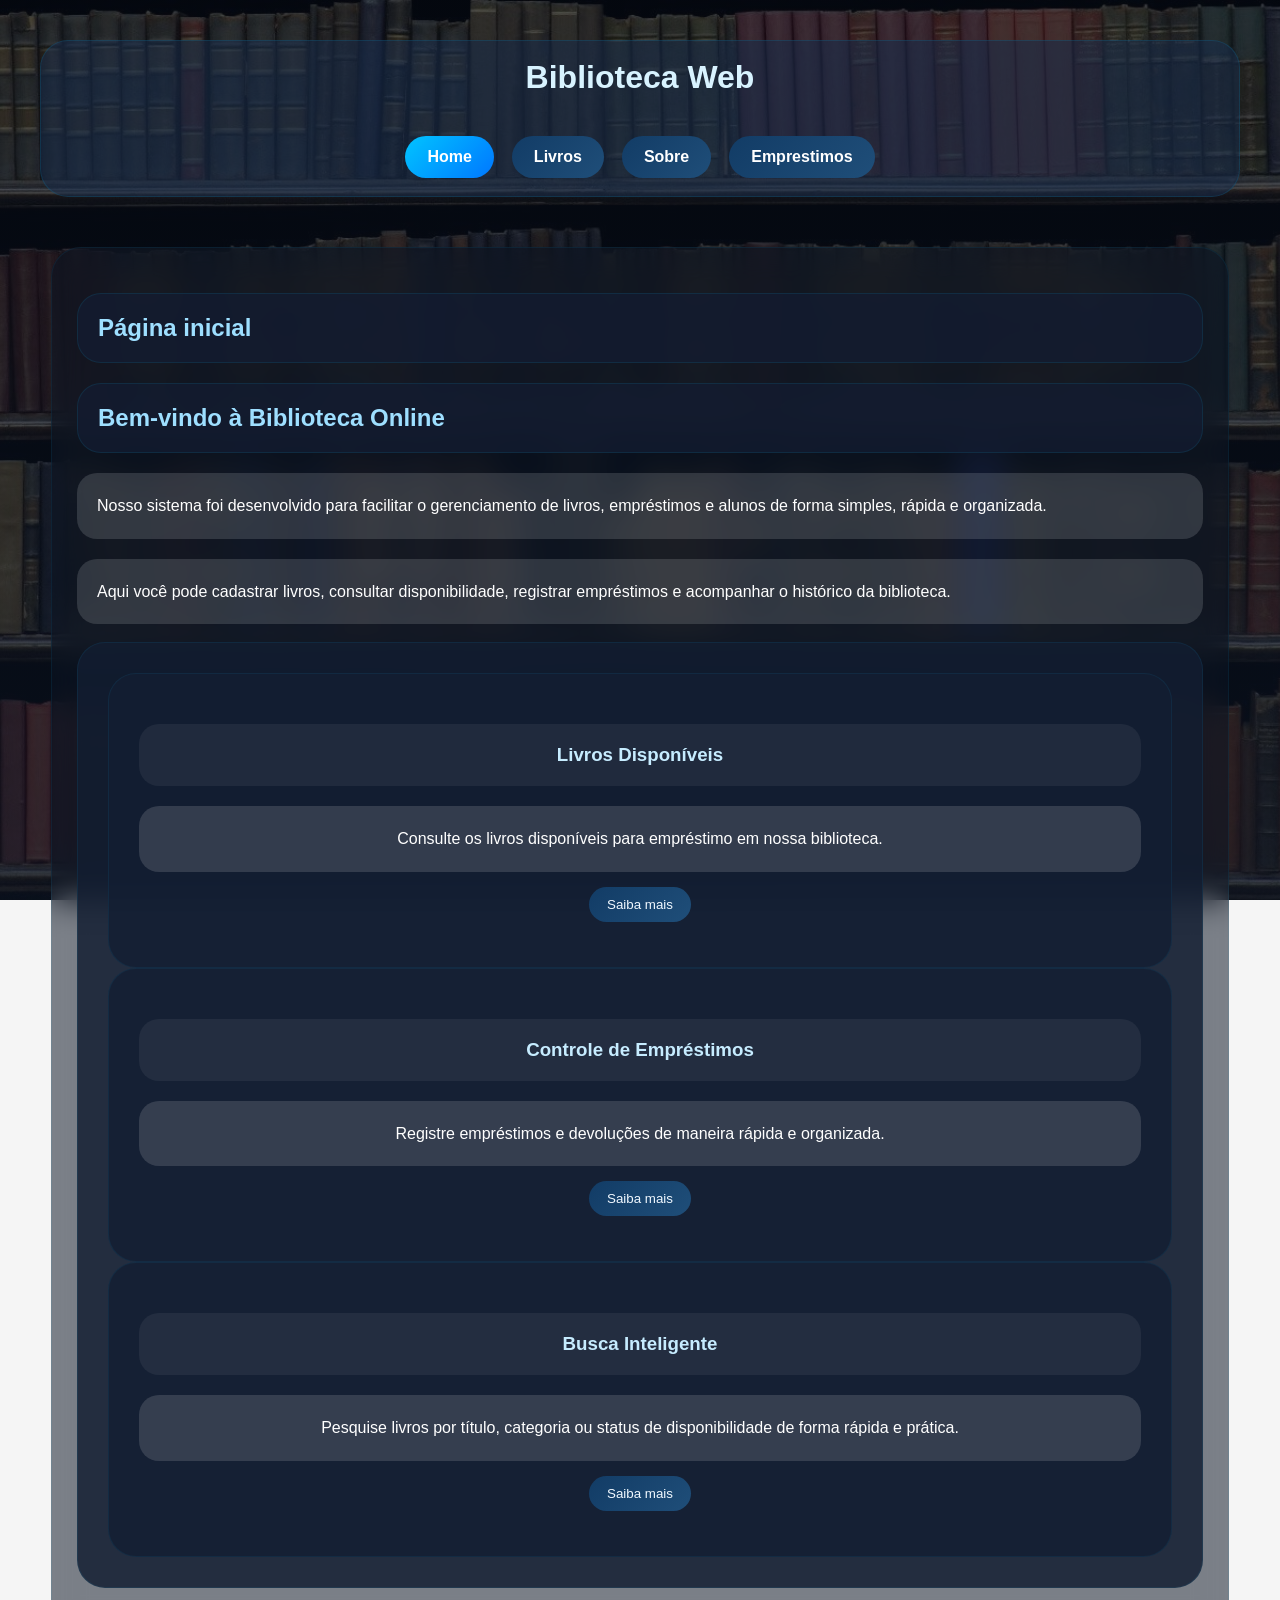
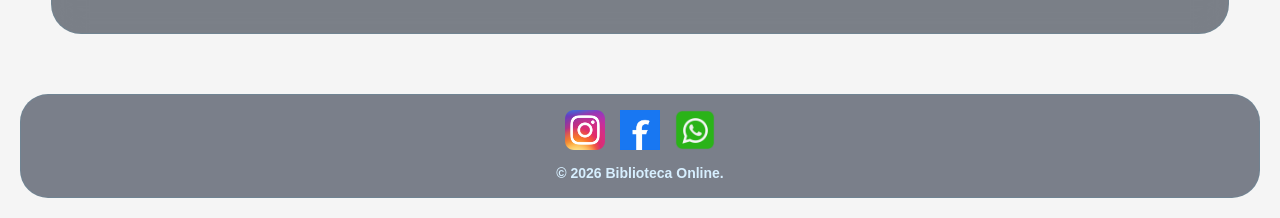
==== paginas/index.html @ 749e02fa "correção de muitos erros" ====
<!doctype html>
<html lang="pt-BR">
  <head>
    <meta charset="UTF-8" />
    <meta name="viewport" content="width=device-width, initial-scale=1.0" />
    <link rel="stylesheet" href="../css/style.css" />
    <link rel="stylesheet" href="/css/menu.css" />
    <title>biblioteca</title>
  </head>

  <body>
     <div id="menu-container"></div>
	<main class="container">
      <h2>Página inicial</h2>

      <section class="hero">
        <h2>Bem-vindo à Biblioteca Online</h2>
        <p>
          Nosso sistema foi desenvolvido para facilitar o gerenciamento de
          livros, empréstimos e alunos de forma simples, rápida e organizada.
        </p>
        <p>
          Aqui você pode cadastrar livros, consultar disponibilidade, registrar
          empréstimos e acompanhar o histórico da biblioteca.
        </p>
        <br></b>
        <section class="card">
          <div class="card">
            <h3>Livros Disponíveis</h3>

            <p>
              Consulte os livros disponíveis para empréstimo em nossa
              biblioteca.
            </p>
            <button onclick="window.location.href='../paginas/livros.html'">Saiba mais</button>
          </div>
          <div class="card">
            <h3>Controle de Empréstimos</h3>

            <p>
              Registre empréstimos e devoluções de maneira rápida e organizada.
            </p>
            <button onclick="window.location.href='../paginas/emprestimos.html'">Saiba mais</button>
          </div>
          <div class="card">
            <h3>Busca Inteligente</h3>

            <p>
              Pesquise livros por título, categoria ou status de disponibilidade
              de forma rápida e prática.
            </p>
            <button onclick="window.location.href='../paginas/sobre.html'">Saiba mais</button>
           
          </div>
        </section>
      </section>
    </main>

<footer class="footer-conteiner">
  <div class="redes">
    <a href="https://www.instagram.com/bibliotecanacional.br?igsh=Z2QycDNnMWcyMWY0" target="_blank">
      <img src="../imagens/logoIg.png" alt="Instagram" class="instagram-icon">
    </a>

    <a href="https://www.facebook.com/share/1Fb9Lwf2Cd/" target="_blank">
      <img src="../imagens/logoFacebook.png" alt="Facebook" class="facebook-icon">
    </a>

    <a href="tel:+552122209608">
      <img src="../imagens/logoWt.png" alt="WhatsApp" class="whatsapp-icon">
    </a>
  </div>

  <span>&copy; 2026 Biblioteca Online.</span>
</footer>
<script src="/js/menu.js"></script>
  </body>
</html>
---- css/style.css ----
*{
  margin: 0;
  padding: 0;
  box-sizing: border-box;
}

  html,body{
    display: flex;
    flex-direction: column;
    min-height: 100vh;
  }

body {
  font-family: Arial, Helvetica, sans-serif;
  margin: 0;
  padding: 20px;
  background-image:linear-gradient(rgba(5, 10, 20, 0.72), rgba(10, 18, 32, 0.82)),
  url("../imagens/livros.jpg");
  /* faz a imagem ocupar toda a tela */
  background-size: cover;
  /* centraliza a imagem no fundo */
  background-position: center;
  /* impede a imagem de repetir */
  background-repeat: no-repeat;
  /* deixa o fundo fixo ao rolar a página */
  background-attachment: fixed;
}



/* titulo */
h1 {
  text-align: center;
  color: #d8f3ff;
  margin-bottom: 40px;
  font-size: 50px;
}

/* sub titulo */
h2 {
  background-color: rgba(20, 30, 50, 0.72);
  color: #9edfff;
  padding: 20px;
  border-radius: 24px;
  margin-top: 20px;
  border: 1px solid rgba(0, 195, 255, 0.1);
}

/* apresentaçao dos cards */
h3 {
  background-color: rgba(255, 255, 255, 0.06);
  color: #c6ecff;
  padding: 20px;
  border-radius: 20px;
  margin-top: 20px;
}

/* dentro dos cards */
p {
  background-color: rgba(255, 255, 255, 0.137);
  color: rgb(255, 255, 255);
  padding: 20px;
  border-radius: 20px;
  margin-top: 20px;
  line-height: 1.6;
}


/* container */
.container {
  width: 95%;
  margin: 30px auto;
  background-color: rgba(10, 20, 35, 0.52);
  border: 1px solid rgba(0, 195, 255, 0.08);
  backdrop-filter: blur(16px);
  border-radius: 30px;
  padding: 25px;
}

.hero {
  margin-bottom: 20px;
}

.cards {
  display: flex;
  gap: 20px;
}

.card {
  flex: 1; /* faz os cards dividirem
  o espaço disponível igualmente */
  padding: 30px;
  border: 1px solid rgba(0, 195, 255, 0.08);
  background-color: rgba(20, 30, 50, 0.842);
  border-radius: 28px;
  text-align: center;
}

label {
  color: #d7efff;
  border-radius: 10px;
  font-weight: bold;
}

input,
select {
  border-radius: 16px;
  border: 1px solid rgba(0, 195, 255, 0.1);
  padding: 12px;
  background-color: rgba(255, 255, 255, 0.9);
  color: #1f4e79;
}

button {
  color: aliceblue;
  background: linear-gradient(135deg, #123c66, #1f4e79);
  border-radius: 18px;
  margin: 15px;
  padding: 10px 18px;
  border: 0px;
}

button:hover {
  background: linear-gradient(135deg, #01c4ff, #0077ff);
}
/* formulario */
.formulario {
  display: flex;
  justify-content: center;
  flex-wrap: wrap;
  gap: 10px;

  margin: 25px;
  padding: 25px;

  border-radius: 28px;
  color: #ffffff;

  background-color: rgba(20, 30, 50, 0.548);
  border: 1px solid rgba(0, 195, 255, 0.08);
}

.formulario input,
.formulario select {
  min-width: 180px;
  flex: 1;
}

.formulario button:hover {
  background-color: #01c4ff;
}


/* emprestimos tabela */
.tabela-emprestimos {
  width: 100%;
  margin-top: 20px;
  background-color: rgba(20, 30, 50, 0.548);
  border: 1px solid rgba(0, 195, 255, 0.08);
  border-radius: 24px;
  overflow: hidden;
}

.tabela-emprestimos th {
  background: linear-gradient( #1f4e79);
  color: white;
  padding: 15px;
}

.tabela-emprestimos td {
  padding: 12px;
  text-align: center;
  color: white;
  border-bottom: 1px solid rgba(255, 255, 255, 0.05);
}

.tabela-emprestimos tr:hover {
  background-color: rgba(0, 195, 255, 0.06);
}

.tabela-container {
  width: 100%;
  overflow-x: auto;
}

/* sobre */
.sobre {
  margin-top: 30px;
  padding: 30px;
  border-radius: 28px;
  background-color: rgba(20, 30, 50, 0.55);
  border: 1px solid rgba(0, 195, 255, 0.08);
}

.sobre p {
  margin-top: 15px;
}

/* integrantes */

.integrantes {
  margin-top: 30px;
  padding: 30px;
  border-radius: 28px;
  background-color: rgba(20, 30, 50, 0.55);
  backdrop-filter: blur(14px);
  border: 1px solid rgba(0, 195, 255, 0.08);
}

.integrantes ul {
  list-style: none;
  margin-top: 20px;
}

.integrantes li {
  color: white;
  background-color: rgba(255, 255, 255, 0.137);
  padding: 15px;
  margin-top: 10px;
  border-radius: 18px;
  transition: 0.3s;
}

.tecnologias {
  margin-top: 30px;
}

 span{
  color: #d7efff;
  font-weight: bold;
  font-size: 14px;
 }

.footer-conteiner {
  text-align: center;
  background-color: rgba(20, 30, 50, 0.55);
  border: 1px solid rgba(0, 195, 255, 0.08);
  gap: 15px;
  border-radius: 28px;
  padding: 15px;
  margin-top: 30px;
}

.redes {
  display: flex;
  justify-content: center;
  align-items: center;
  gap: 15px;
  margin-bottom: 10px;
  align-items: center;  
}   
.instagram-icon,
.facebook-icon,
.whatsapp-icon {
  width: 40px;
  height: 40px;
  object-fit: contain;
  transition: 0.3s;
}

.instagram-icon:hover,
.facebook-icon:hover,
.whatsapp-icon:hover {
  transform: scale(1.1);
}
@media (max-width: 1520px) {

  .formulario {
    flex-direction: column;
    align-items: stretch;
    gap: 15px;
  }

  .formulario input,
  .formulario select,
  .formulario button {
    width: 100%;
  }

}

@media (max-width: 768px) {

  body {
    padding: 10px;
  }

  h1 {
    font-size: 36px;
    margin-bottom: 20px;
  }

  .container {
    width: 100%;
    padding: 15px;
    margin: 15px auto;
  }

  .cards {
    flex-direction: column;
  }

  .card {
    width: 100%;
  }

  .formulario {
    margin: 10px 0;
    padding: 15px;
    gap: 15px;
  }

  .tabela-container {
    overflow-x: auto;
  }

  .tabela-emprestimos {
    min-width: 600px;
  }

  .sobre,
  .integrantes {
    padding: 20px;
  }

  .footer-conteiner {
    padding: 15px;
  }
}

@media (max-width: 480px) {

  h1 {
    font-size: 28px;
  }

  h2 {
    padding: 15px;
    font-size: 22px;
  }

  h3 {
    padding: 15px;
    font-size: 18px;
  }

  p {
    padding: 15px;
    font-size: 14px;
  }

  .container,
  .sobre,
  .integrantes {
    padding: 15px;
    border-radius: 20px;
  }

  .instagram-icon,
  .facebook-icon,
  .whatsapp-icon {
    width: 35px;
    height: 35px;
  }

  .redes {
    gap: 10px;
  }

  .tabela-emprestimos {
    min-width: 500px;
  }
}
---- css/menu.css ----
* {
	margin: 0;
	padding: 0;
	box-sizing: border-box;
}

body {
	font-family: Arial, sans-serif;
	background-color: #f5f5f5;
	color: #222;
}


.topo {
	background-color: rgba(25, 45, 75, 0.55);
	border: 1px solid rgba(0, 195, 255, 0.12);
	color: white;
	padding: 18px 40px;
	display: flex;
	justify-content: center;
	align-items: center;
	border-radius: 28px;
	margin: 20px;
	flex-direction: column;
}

.logo {
	font-size: 32px;
	color: #d8f3ff;
}

/* menu desktop */

.menu {
	display: flex;
	gap: 18px;
	margin-left: center;
}

.menu a {
	text-decoration: none;
	color: white;
	background: linear-gradient(135deg, #123c66, #1f4e79);
	padding: 12px 22px;
	border-radius: 28px;
	font-weight: bold;
}

.menu a:hover,
.menu a.ativo {
	background: linear-gradient(135deg, #01c4ff, #0077ff);
}
/* botão hambúrguer */

.menu-botao {
	display: none;
	background: none;
	border-radius: 28px;
	color: #d8f3ff;
	font-size: 30px;
	padding: 0;
	margin: 0;
}

/* celular */

@media (max-width: 600px) {

  .topo {
    display: flex;
    flex-direction: row;
    align-items: center;
    justify-content: flex-start;
    gap: 15px;
    flex-wrap: wrap;
  }

  .menu-botao {
    display: block;
    margin: 0;
    font-size: 30px;
  }

  .logo {
    margin: 0;
    font-size: 24px;
  }

  .menu {
    display: none;
    width: 100%;
    flex-direction: column;
    margin-top: 15px;
  }

  .menu.aberto {
    display: flex;
  }

  .menu a {
    text-align: center;
  }
}
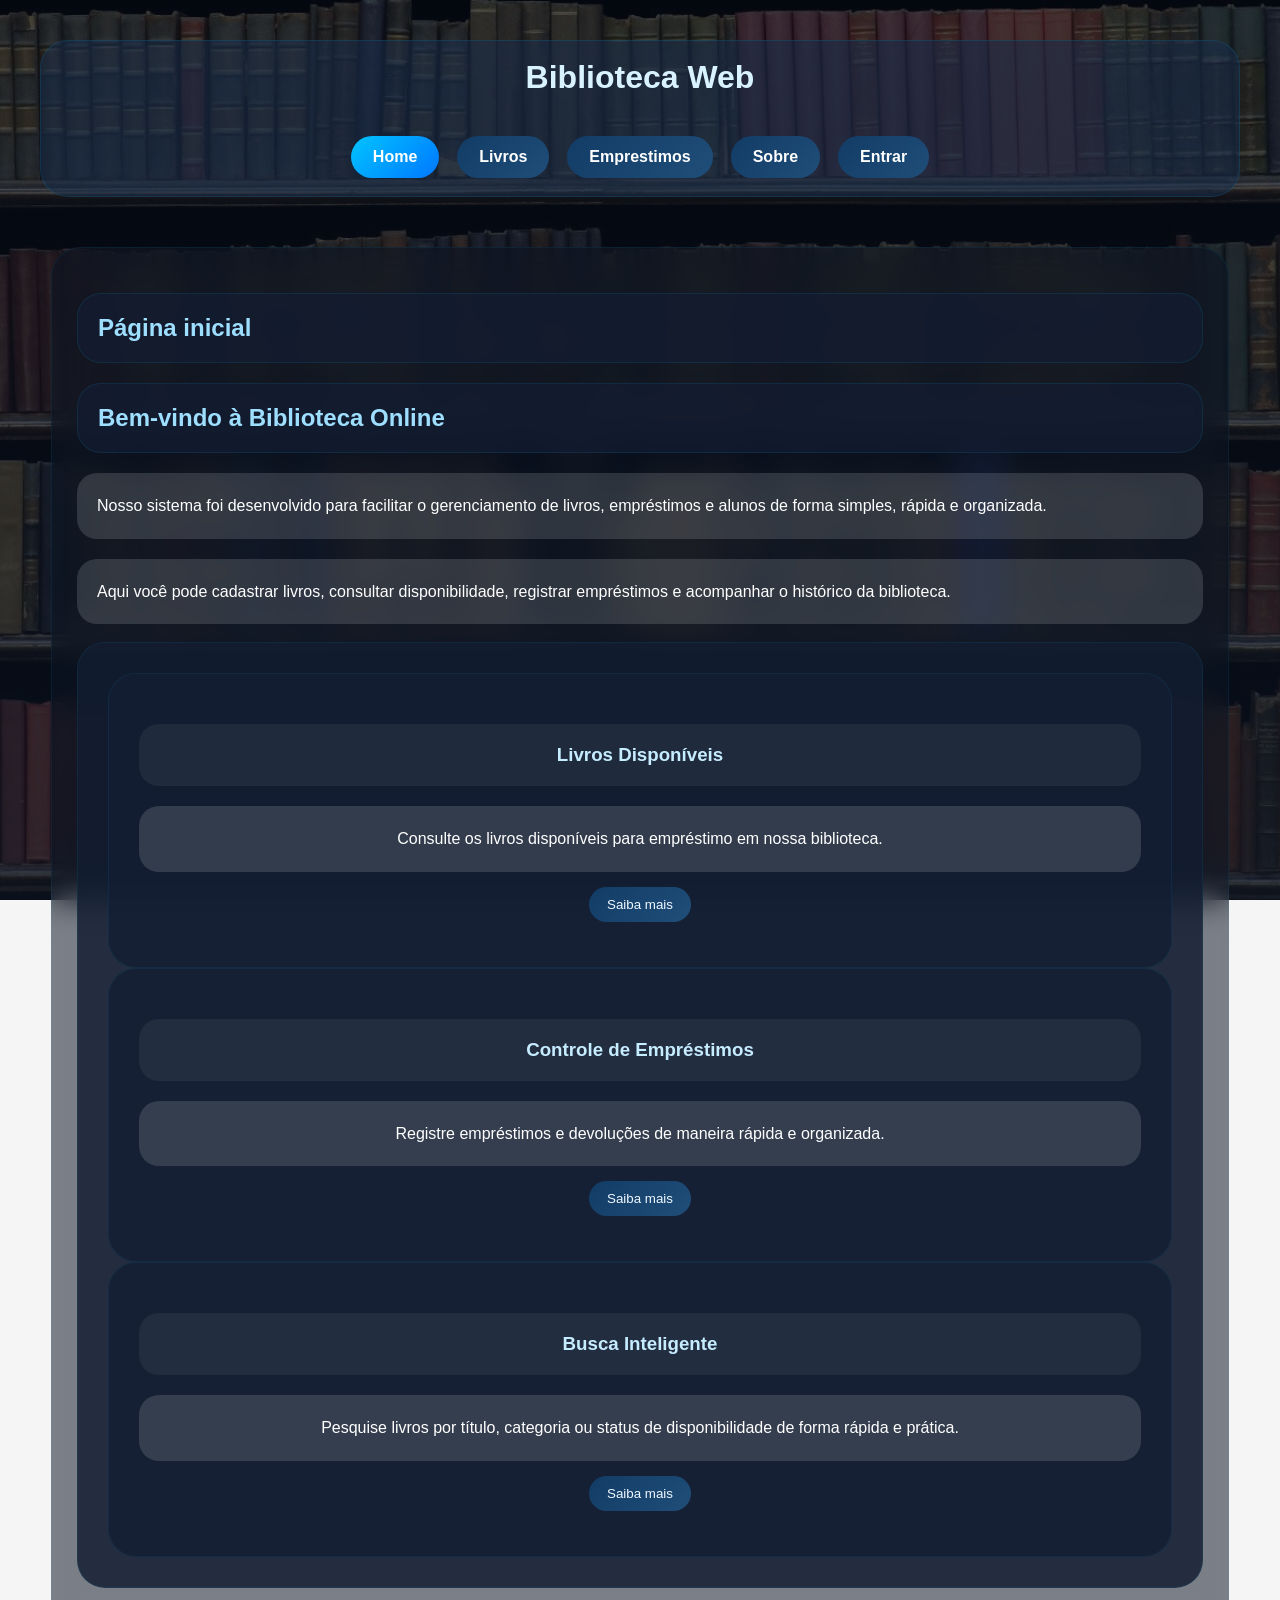
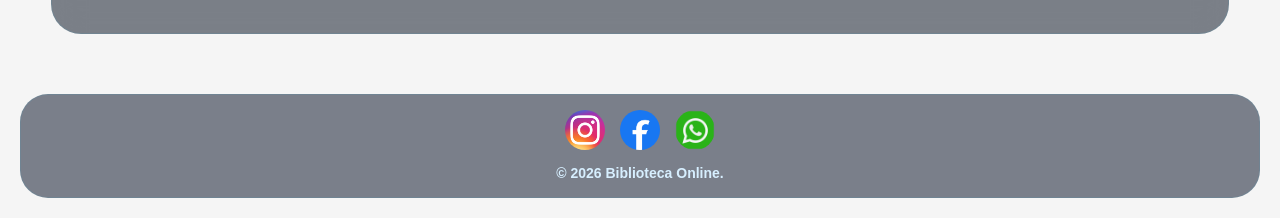
==== commit 7093b57f: "CONFIA" ====
--- a/paginas/index.html
+++ b/paginas/index.html
@@ -73,6 +73,6 @@
 
   <span>&copy; 2026 Biblioteca Online.</span>
 </footer>
-<script src="/js/menu.js"></script>
+<script src="../js/menu.js"></script>
   </body>
 </html>
--- a/css/style.css
+++ b/css/style.css
@@ -248,6 +248,7 @@
   gap: 15px;
   margin-bottom: 10px;
   align-items: center;  
+  border-radius: 28px;
 }   
 .instagram-icon,
 .facebook-icon,
@@ -256,6 +257,7 @@
   height: 40px;
   object-fit: contain;
   transition: 0.3s;
+  border-radius: 20px;
 }
 
 .instagram-icon:hover,
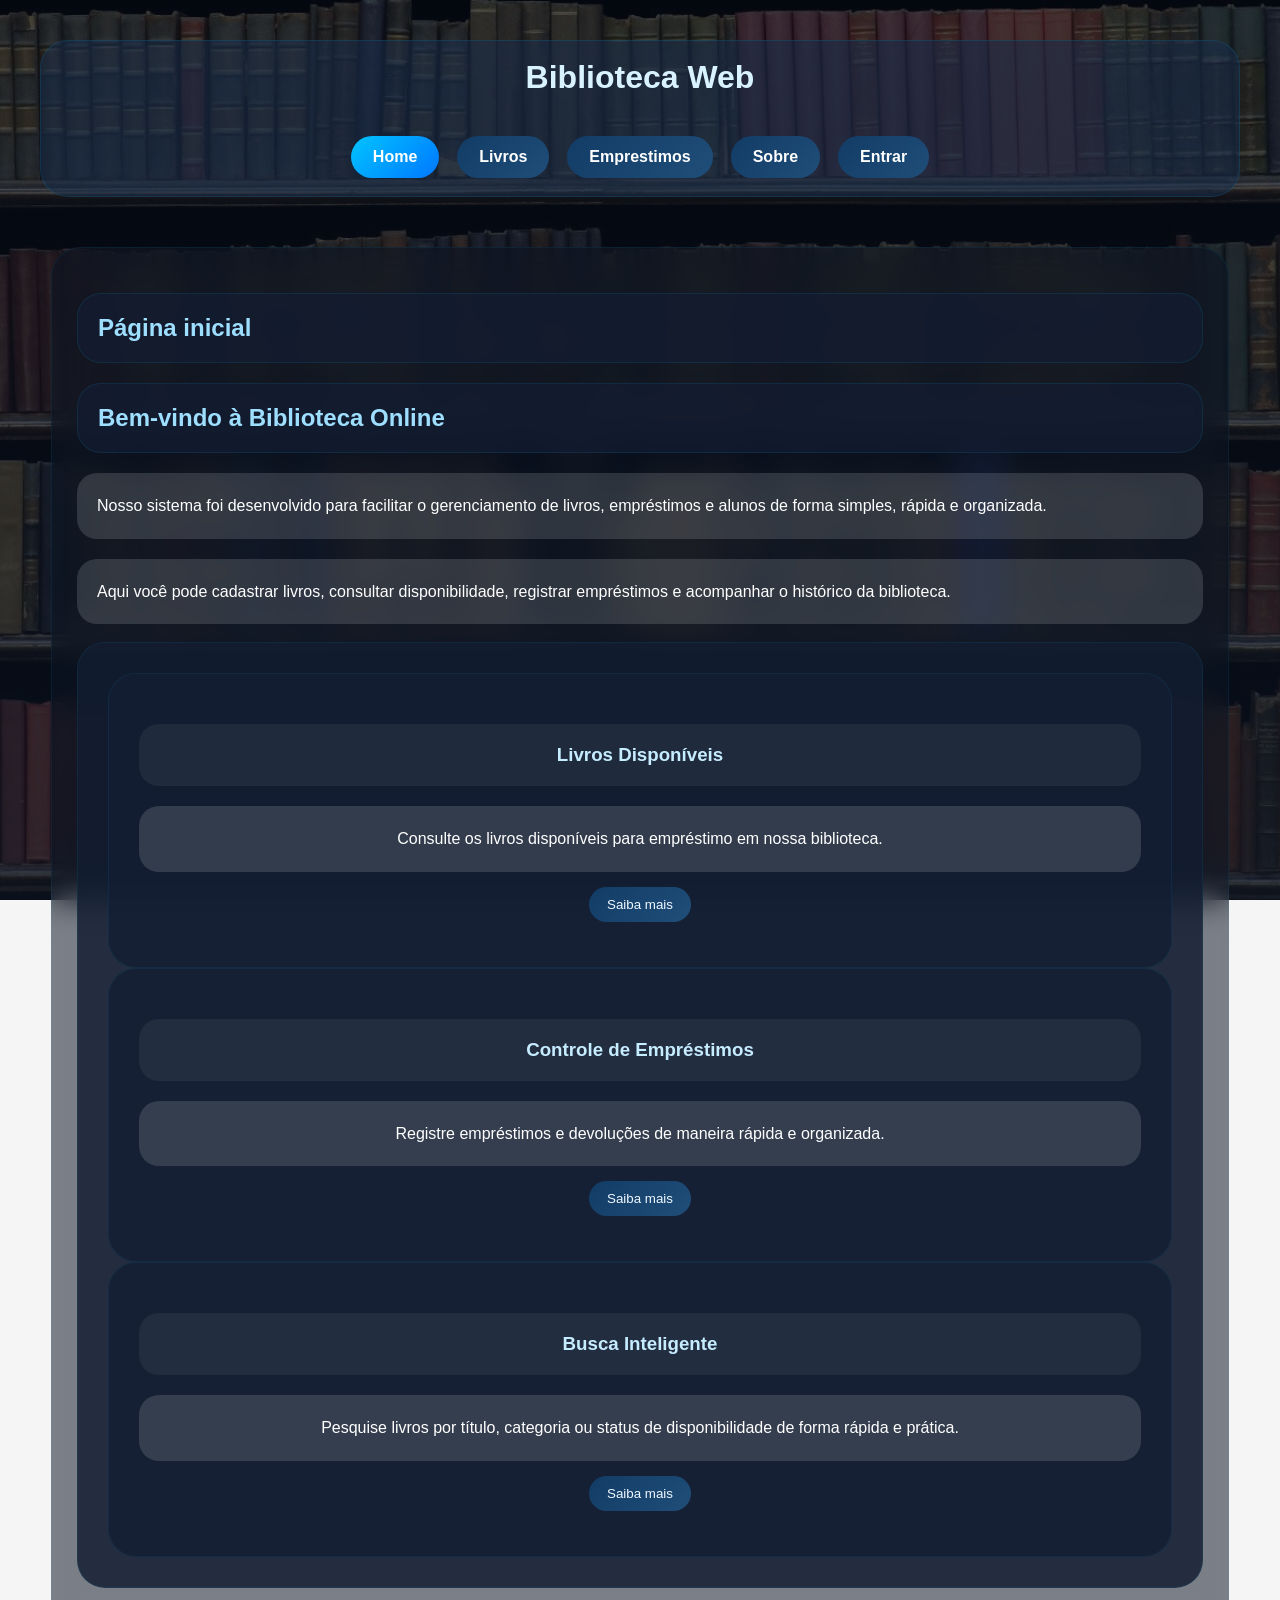
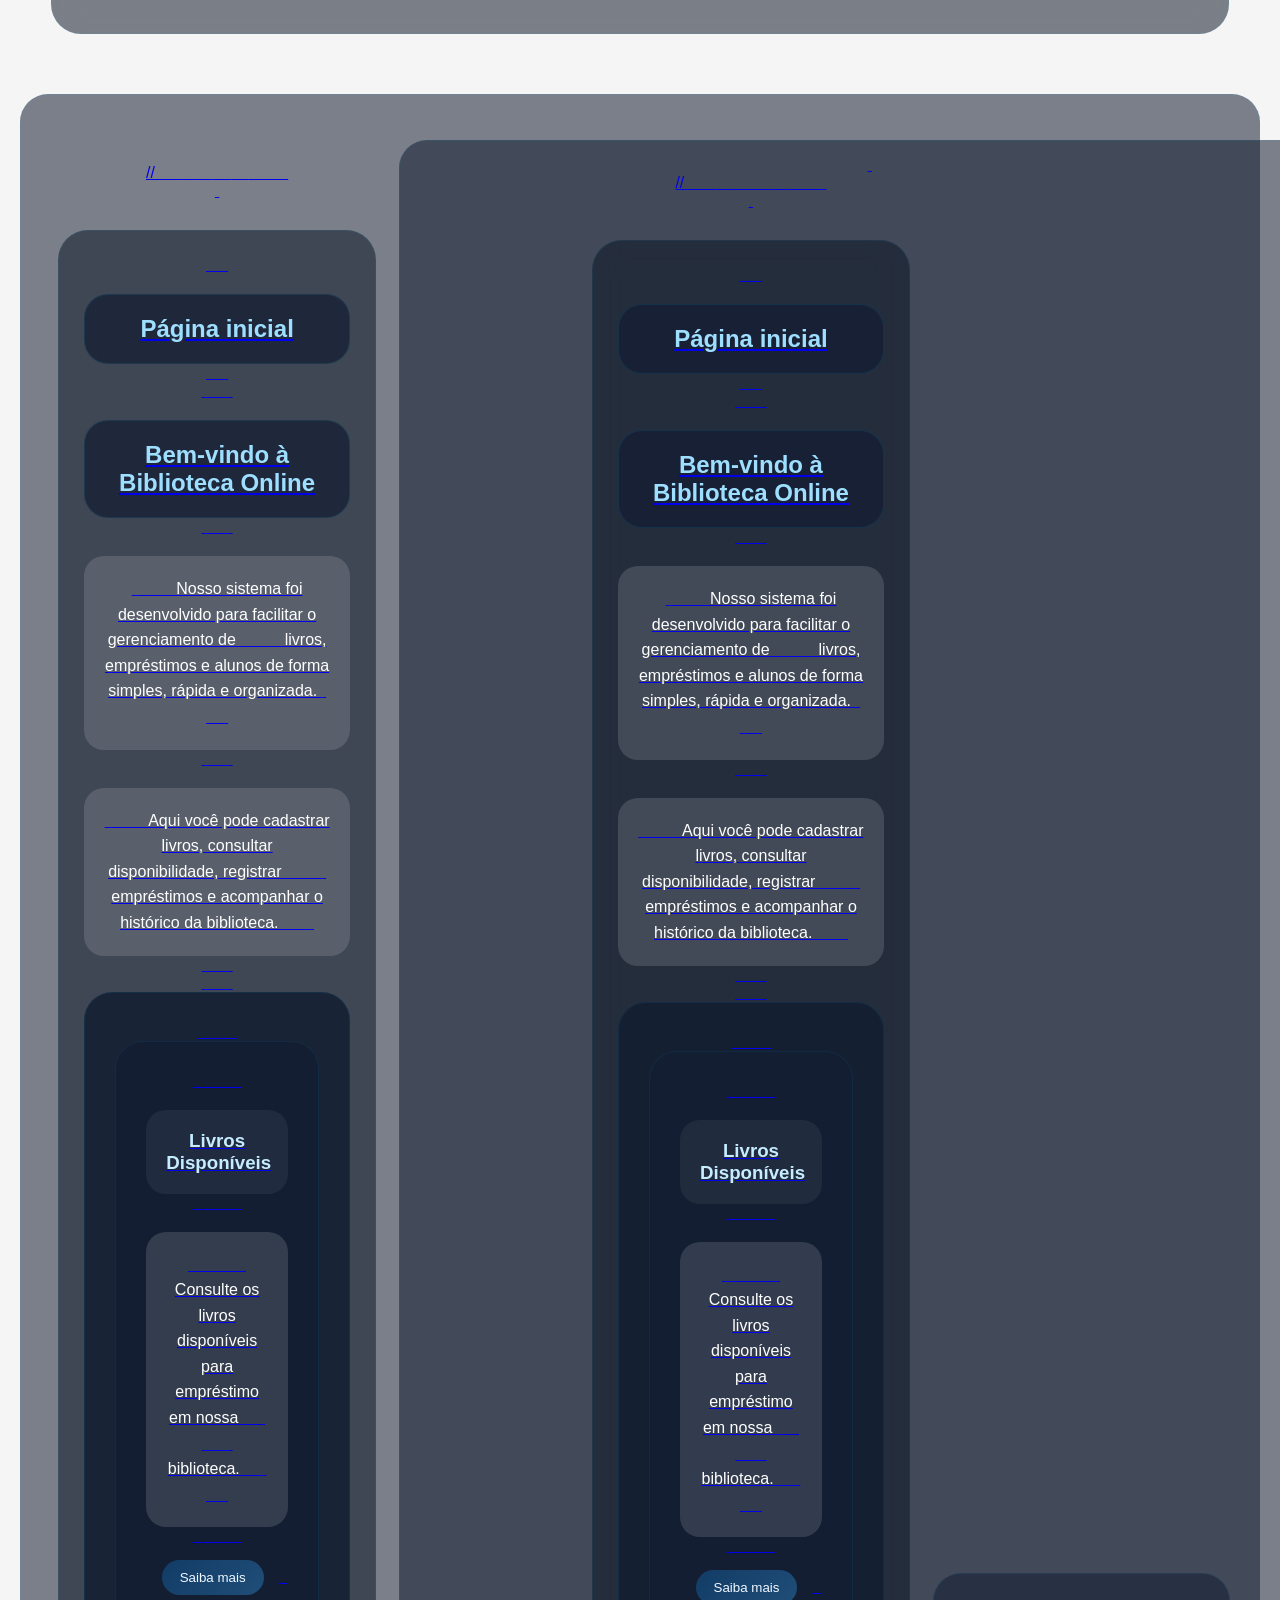
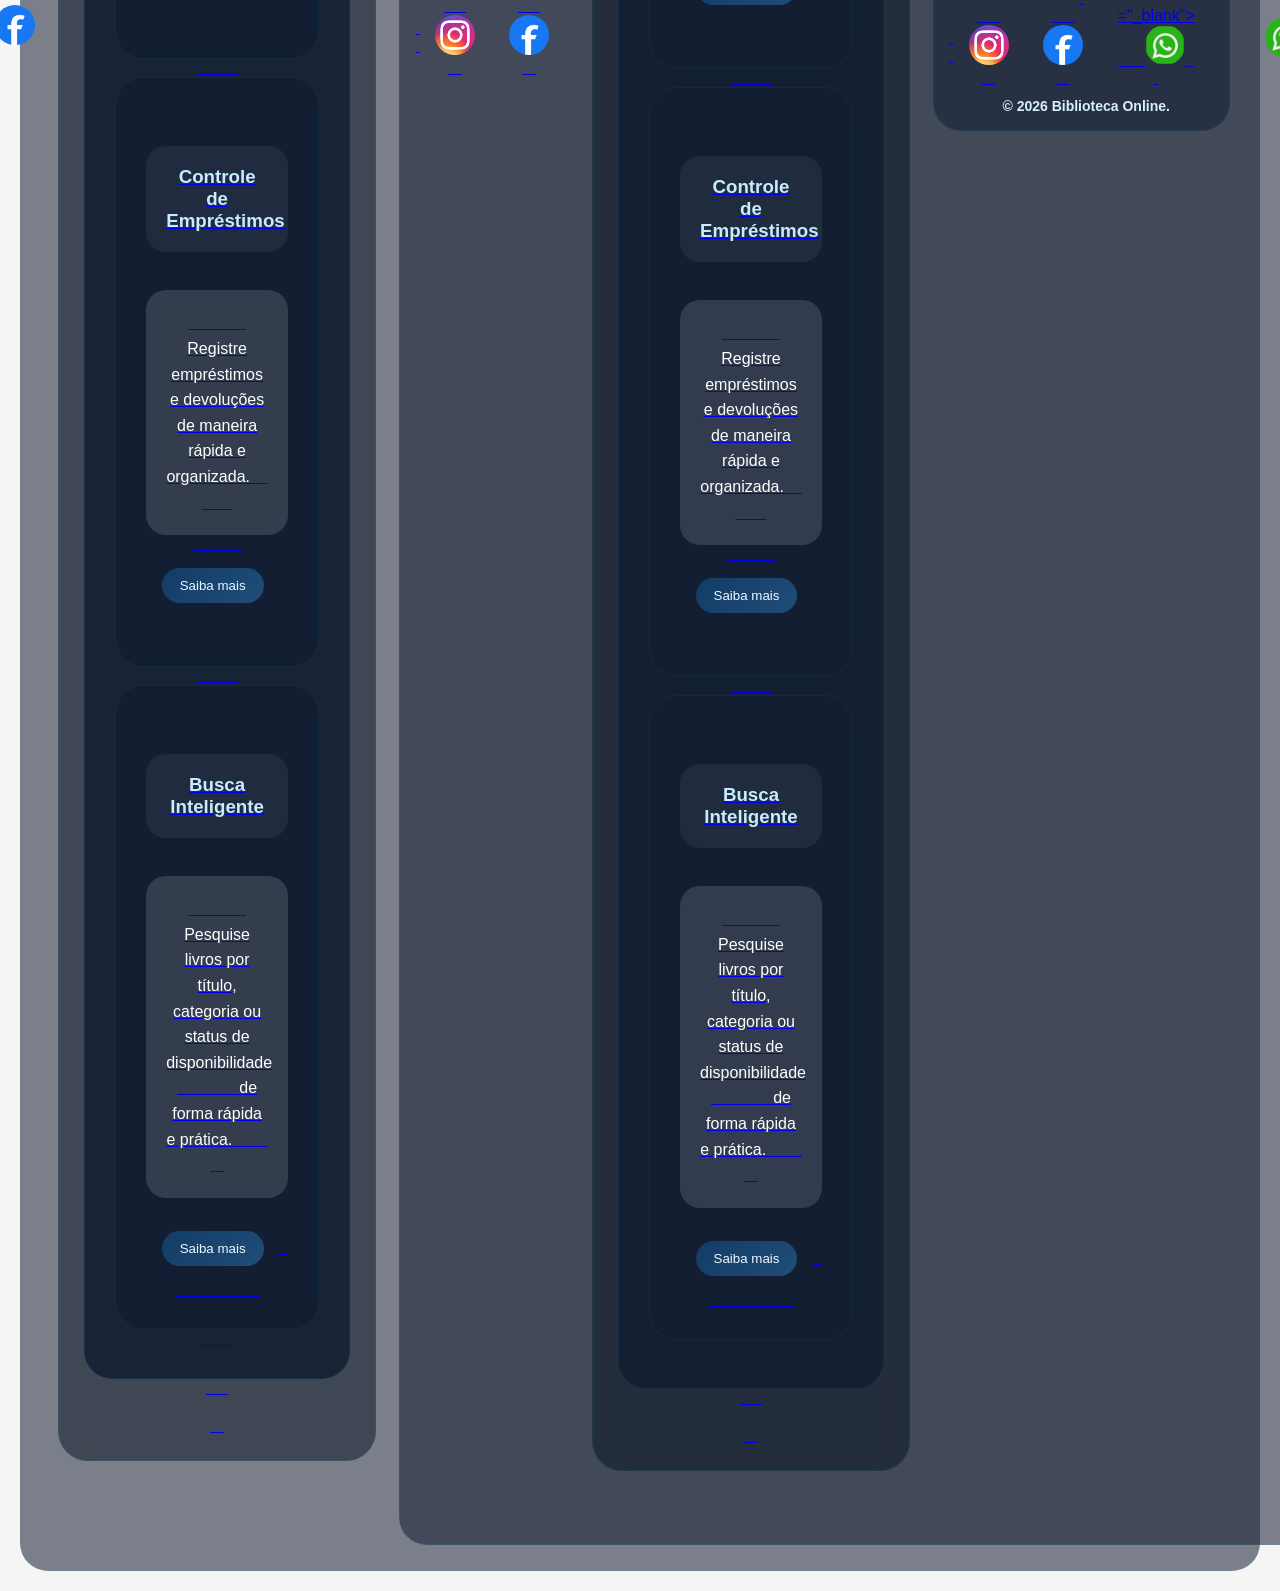
==== commit d2e0bf5f: "criaçao do js dos livros" ====
--- a/paginas/index.html
+++ b/paginas/index.html
@@ -66,13 +66,157 @@
       <img src="../imagens/logoFacebook.png" alt="Facebook" class="facebook-icon">
     </a>
 
-    <a href="tel:+552122209608">
-      <img src="../imagens/logoWt.png" alt="WhatsApp" class="whatsapp-icon">
-    </a>
-  </div>
-
-  <span>&copy; 2026 Biblioteca Online.</span>
+    <a href="tel:+552122209608">//<!doctype html>
+<html lang="pt-BR">
+    <meta charset="UTF-8" />
+    <meta name="viewport" content="width=device-width, initial-scale=1.0" />
+    <link rel="stylesheet" href="../css/style.css" />
+    <link rel="stylesheet" href="/css/menu.css" />
+    <title>biblioteca</title>
+  </head>
+
+  <body>
+     <div id="menu-container"></div>
+  <main class="container">
+      <h2>Página inicial</h2>
+
+      <section class="hero">
+        <h2>Bem-vindo à Biblioteca Online</h2>
+        <p>
+          Nosso sistema foi desenvolvido para facilitar o gerenciamento de
+          livros, empréstimos e alunos de forma simples, rápida e organizada.
+        </p>
+        <p>
+          Aqui você pode cadastrar livros, consultar disponibilidade, registrar
+          empréstimos e acompanhar o histórico da biblioteca.
+        </p>
+        <br></b>
+        <section class="card">
+          <div class="card">
+            <h3>Livros Disponíveis</h3>
+
+            <p>
+              Consulte os livros disponíveis para empréstimo em nossa
+              biblioteca.
+            </p>
+            <button onclick="window.location.href='../paginas/livros.html'">Saiba mais</button>
+          </div>
+          <div class="card">
+            <h3>Controle de Empréstimos</h3>
+
+            <p>
+              Registre empréstimos e devoluções de maneira rápida e organizada.
+            </p>
+            <button onclick="window.location.href='../paginas/emprestimos.html'">Saiba mais</button>
+          </div>
+          <div class="card">
+            <h3>Busca Inteligente</h3>
+
+            <p>
+              Pesquise livros por título, categoria ou status de disponibilidade
+              de forma rápida e prática.
+            </p>
+            <button onclick="window.location.href='../paginas/sobre.html'">Saiba mais</button>
+           
+          </div>
+        </section>
+      </section>
+    </main>
+
+<footer class="footer-conteiner">
+  <div class="redes">
+    <a href="https://www.instagram.com/bibliotecanacional.br?igsh=Z2QycDNnMWcyMWY0" target="_blank">
+      <img src="../imagens/logoIg.png" alt="Instagram" class="instagram-icon">
+    </a>
+
+    <a href="https://www.facebook.com/share/1Fb9Lwf2Cd/" target="_blank">
+      <img src="../imagens/logoFacebook.png" alt="Facebook" class="facebook-icon">
+    </a>
+
+    <a href="tel:+552122209608">//<!doctype html>
+<html lang="pt-BR">
+  <head>
+    <meta charset="UTF-8" />
+    <meta name="viewport" content="width=device-width, initial-scale=1.0" />
+    <link rel="stylesheet" href="../css/style.css" />
+    <link rel="stylesheet" href="/css/menu.css" />
+    <title>biblioteca</title>
+  </head>
+
+  <body>
+     <div id="menu-container"></div>
+  <main class="container">
+      <h2>Página inicial</h2>
+
+      <section class="hero">
+        <h2>Bem-vindo à Biblioteca Online</h2>
+        <p>
+          Nosso sistema foi desenvolvido para facilitar o gerenciamento de
+          livros, empréstimos e alunos de forma simples, rápida e organizada.
+        </p>
+        <p>
+          Aqui você pode cadastrar livros, consultar disponibilidade, registrar
+          empréstimos e acompanhar o histórico da biblioteca.
+        </p>
+        <br></b>
+        <section class="card">
+          <div class="card">
+            <h3>Livros Disponíveis</h3>
+
+            <p>
+              Consulte os livros disponíveis para empréstimo em nossa
+              biblioteca.
+            </p>
+            <button onclick="window.location.href='../paginas/livros.html'">Saiba mais</button>
+          </div>
+          <div class="card">
+            <h3>Controle de Empréstimos</h3>
+
+            <p>
+              Registre empréstimos e devoluções de maneira rápida e organizada.
+            </p>
+            <button onclick="window.location.href='../paginas/emprestimos.html'">Saiba mais</button>
+          </div>
+          <div class="card">
+            <h3>Busca Inteligente</h3>
+
+            <p>
+              Pesquise livros por título, categoria ou status de disponibilidade
+              de forma rápida e prática.
+            </p>
+            <button onclick="window.location.href='../paginas/sobre.html'">Saiba mais</button>
+           
+          </div>
+        </section>
+      </section>
+    </main>
+
+<footer class="footer-conteiner">
+  <div class="redes">
+    <a href="https://www.instagram.com/bibliotecanacional.br?igsh=Z2QycDNnMWcyMWY0" target="_blank">
+      <img src="../imagens/logoIg.png" alt="Instagram" class="instagram-icon">
+    </a>
+
+    <a href="https://www.facebook.com/share/1Fb9Lwf2Cd/" target="_blank">
+      <img src="../imagens/logoFacebook.png" alt="Facebook" class="facebook-icon">
+    </a>
+
+    <a href="https:wa.me/552122209608"target">="_blank">
+      <img src="../imagens/logoWt.png" alt="WhatsApp" class="whatsapp-icon">
+    </a>
+  </div>
+
+  <span>&copy; 2026 Biblioteca Online.</span>
 </footer>
 <script src="../js/menu.js"></script>
-  </body>
+  </body>
 </html>
+
+      <img src="../imagens/logoWt.png" alt="WhatsApp" class="whatsapp-icon">
+    </a>
+  </div>
+
+ 
+
+      
+  
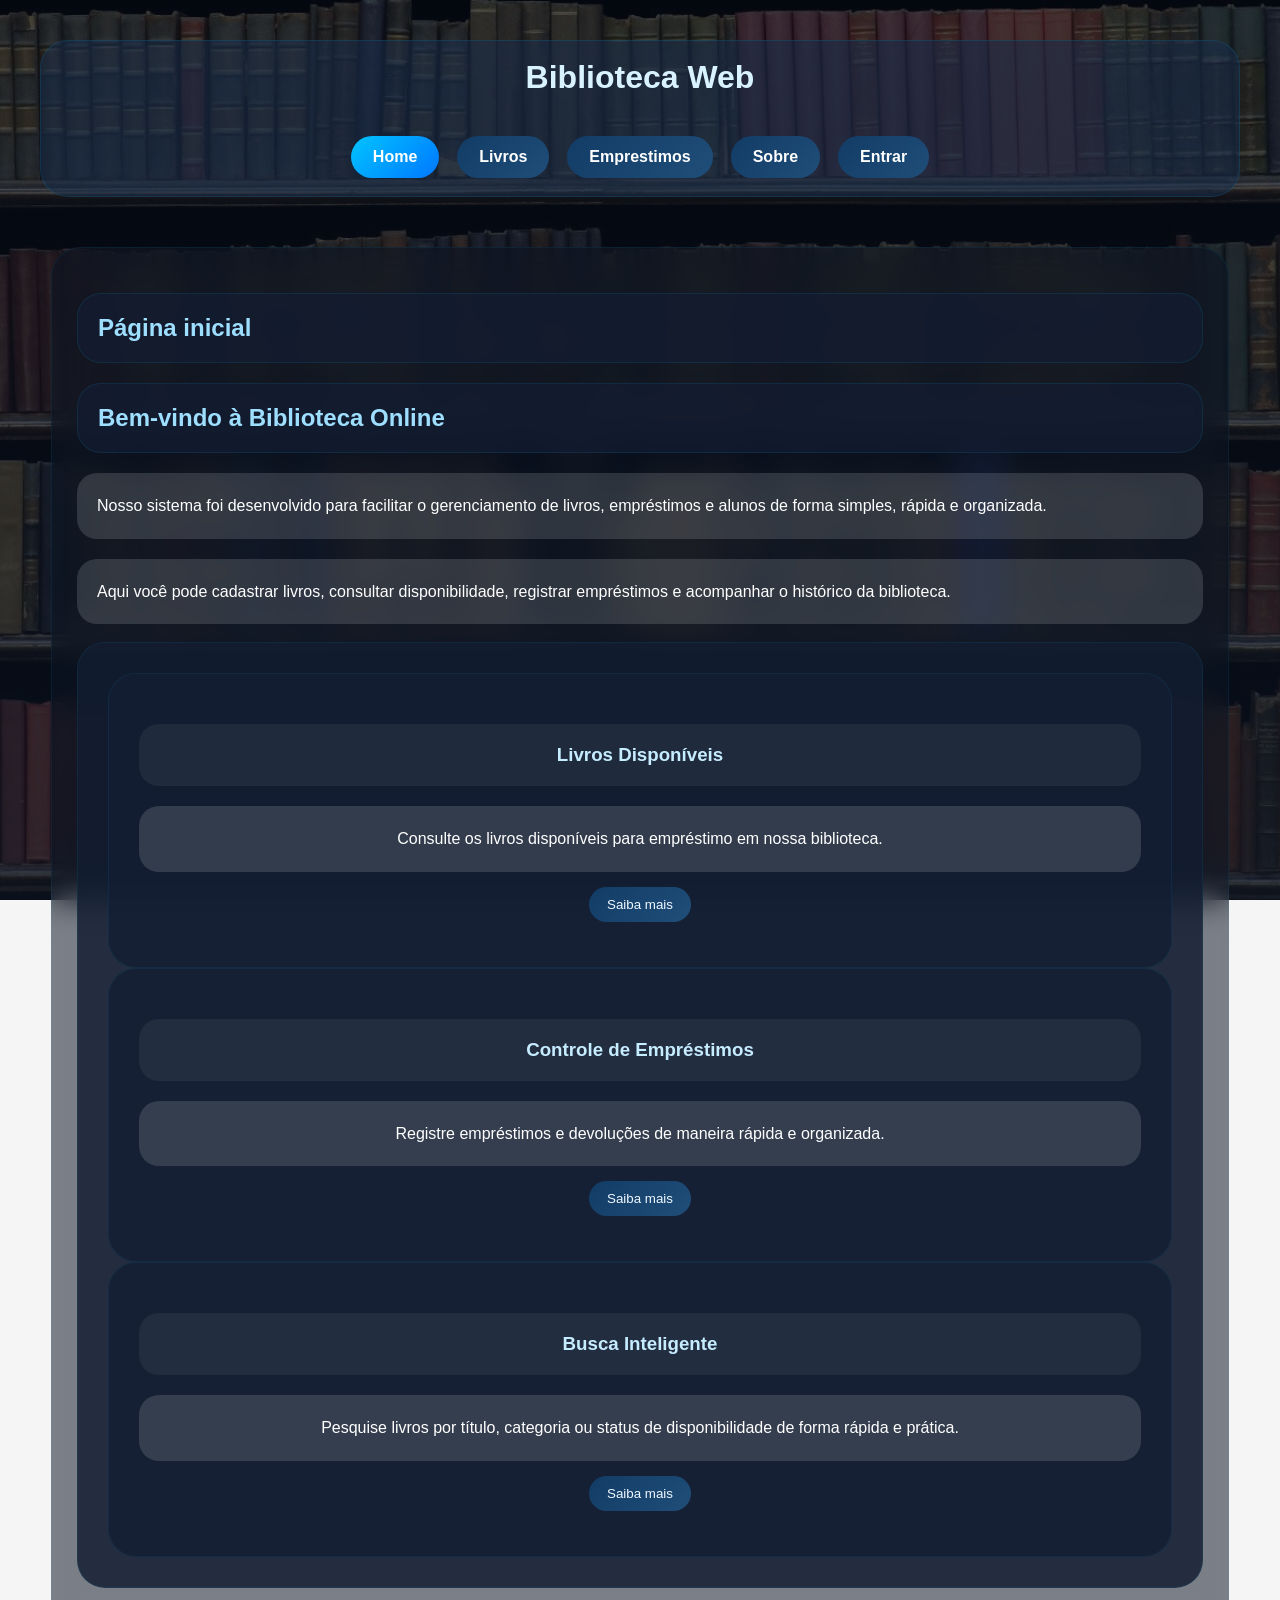
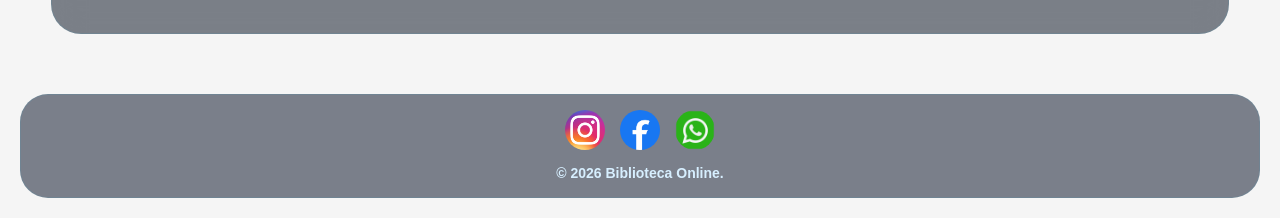
==== commit d1017132: "remoção da duplicação" ====
--- a/paginas/index.html
+++ b/paginas/index.html
@@ -66,157 +66,13 @@
       <img src="../imagens/logoFacebook.png" alt="Facebook" class="facebook-icon">
     </a>
 
-    <a href="tel:+552122209608">//<!doctype html>
-<html lang="pt-BR">
-    <meta charset="UTF-8" />
-    <meta name="viewport" content="width=device-width, initial-scale=1.0" />
-    <link rel="stylesheet" href="../css/style.css" />
-    <link rel="stylesheet" href="/css/menu.css" />
-    <title>biblioteca</title>
-  </head>
+    <a href="tel:+552122209608" target="_blank"> 
+      <img src="../imagens/logoWt.png" alt="WhatsApp" class="whatsapp-icon">
+</a>
+</div>
 
-  <body>
-     <div id="menu-container"></div>
-  <main class="container">
-      <h2>Página inicial</h2>
-
-      <section class="hero">
-        <h2>Bem-vindo à Biblioteca Online</h2>
-        <p>
-          Nosso sistema foi desenvolvido para facilitar o gerenciamento de
-          livros, empréstimos e alunos de forma simples, rápida e organizada.
-        </p>
-        <p>
-          Aqui você pode cadastrar livros, consultar disponibilidade, registrar
-          empréstimos e acompanhar o histórico da biblioteca.
-        </p>
-        <br></b>
-        <section class="card">
-          <div class="card">
-            <h3>Livros Disponíveis</h3>
-
-            <p>
-              Consulte os livros disponíveis para empréstimo em nossa
-              biblioteca.
-            </p>
-            <button onclick="window.location.href='../paginas/livros.html'">Saiba mais</button>
-          </div>
-          <div class="card">
-            <h3>Controle de Empréstimos</h3>
-
-            <p>
-              Registre empréstimos e devoluções de maneira rápida e organizada.
-            </p>
-            <button onclick="window.location.href='../paginas/emprestimos.html'">Saiba mais</button>
-          </div>
-          <div class="card">
-            <h3>Busca Inteligente</h3>
-
-            <p>
-              Pesquise livros por título, categoria ou status de disponibilidade
-              de forma rápida e prática.
-            </p>
-            <button onclick="window.location.href='../paginas/sobre.html'">Saiba mais</button>
-           
-          </div>
-        </section>
-      </section>
-    </main>
-
-<footer class="footer-conteiner">
-  <div class="redes">
-    <a href="https://www.instagram.com/bibliotecanacional.br?igsh=Z2QycDNnMWcyMWY0" target="_blank">
-      <img src="../imagens/logoIg.png" alt="Instagram" class="instagram-icon">
-    </a>
-
-    <a href="https://www.facebook.com/share/1Fb9Lwf2Cd/" target="_blank">
-      <img src="../imagens/logoFacebook.png" alt="Facebook" class="facebook-icon">
-    </a>
-
-    <a href="tel:+552122209608">//<!doctype html>
-<html lang="pt-BR">
-  <head>
-    <meta charset="UTF-8" />
-    <meta name="viewport" content="width=device-width, initial-scale=1.0" />
-    <link rel="stylesheet" href="../css/style.css" />
-    <link rel="stylesheet" href="/css/menu.css" />
-    <title>biblioteca</title>
-  </head>
-
-  <body>
-     <div id="menu-container"></div>
-  <main class="container">
-      <h2>Página inicial</h2>
-
-      <section class="hero">
-        <h2>Bem-vindo à Biblioteca Online</h2>
-        <p>
-          Nosso sistema foi desenvolvido para facilitar o gerenciamento de
-          livros, empréstimos e alunos de forma simples, rápida e organizada.
-        </p>
-        <p>
-          Aqui você pode cadastrar livros, consultar disponibilidade, registrar
-          empréstimos e acompanhar o histórico da biblioteca.
-        </p>
-        <br></b>
-        <section class="card">
-          <div class="card">
-            <h3>Livros Disponíveis</h3>
-
-            <p>
-              Consulte os livros disponíveis para empréstimo em nossa
-              biblioteca.
-            </p>
-            <button onclick="window.location.href='../paginas/livros.html'">Saiba mais</button>
-          </div>
-          <div class="card">
-            <h3>Controle de Empréstimos</h3>
-
-            <p>
-              Registre empréstimos e devoluções de maneira rápida e organizada.
-            </p>
-            <button onclick="window.location.href='../paginas/emprestimos.html'">Saiba mais</button>
-          </div>
-          <div class="card">
-            <h3>Busca Inteligente</h3>
-
-            <p>
-              Pesquise livros por título, categoria ou status de disponibilidade
-              de forma rápida e prática.
-            </p>
-            <button onclick="window.location.href='../paginas/sobre.html'">Saiba mais</button>
-           
-          </div>
-        </section>
-      </section>
-    </main>
-
-<footer class="footer-conteiner">
-  <div class="redes">
-    <a href="https://www.instagram.com/bibliotecanacional.br?igsh=Z2QycDNnMWcyMWY0" target="_blank">
-      <img src="../imagens/logoIg.png" alt="Instagram" class="instagram-icon">
-    </a>
-
-    <a href="https://www.facebook.com/share/1Fb9Lwf2Cd/" target="_blank">
-      <img src="../imagens/logoFacebook.png" alt="Facebook" class="facebook-icon">
-    </a>
-
-    <a href="https:wa.me/552122209608"target">="_blank">
-      <img src="../imagens/logoWt.png" alt="WhatsApp" class="whatsapp-icon">
-    </a>
-  </div>
-
-  <span>&copy; 2026 Biblioteca Online.</span>
+  <span>&copy; 2026 Biblioteca Online.</span>
 </footer>
 <script src="../js/menu.js"></script>
-  </body>
-</html>
-
-      <img src="../imagens/logoWt.png" alt="WhatsApp" class="whatsapp-icon">
-    </a>
-  </div>
-
- 
-
-      
-  
+  </body>
+</html>
